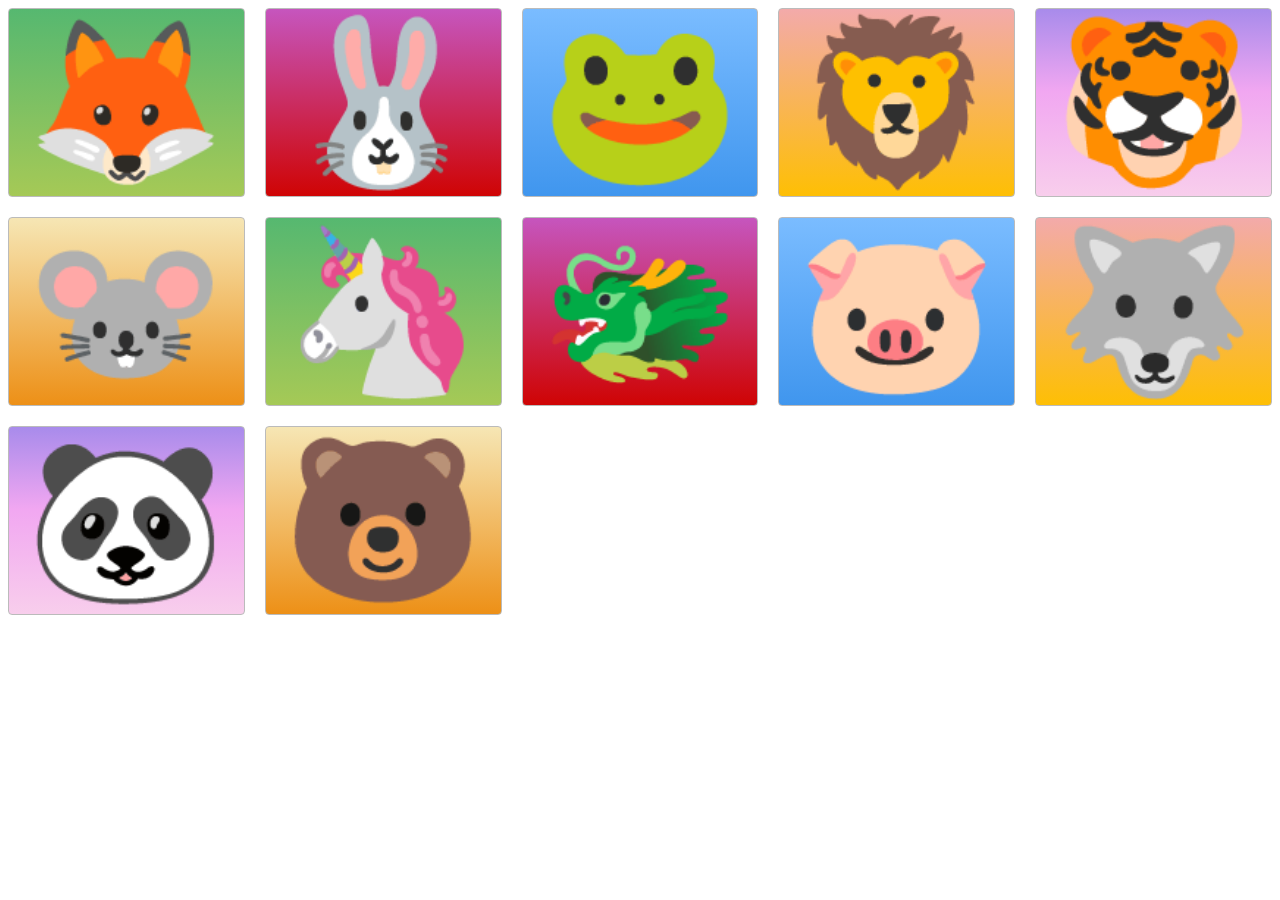
==== index.html @ 3f990135 "emojis are here" ====
<!DOCTYPE html>
<html>
<head>
  <!-- the below meta tag is default in most modern browsers. however if you have an
  older browser, the emojis may not show up properly. In which case you need this meta
  tag. Read more here: https://teamtreehouse.com/community/meta-charsetutf8-what-does-this-mean-or-what-does-it-do-i-deleted-it-from-the-code-and-nothing-changed -->
  <meta charset="utf-8" >  
  <title>Grid Master</title>
  <link rel="stylesheet" type="text/css" href="./style.css">
</head>
<body>
  <div class="container">
      <div class="zone green">🦊</div>
      <div class="zone red">🐰</div>
      <div class="zone blue">🐸</div>
      <div class="zone yellow">🦁</div>
      <div class="zone purple">🐯</div>
      <div class="zone brown">🐭</div>
      <div class="zone green">🦄</div>
      <div class="zone red">🐲</div>
      <div class="zone blue">🐷</div>
      <div class="zone yellow">🐺</div>
      <div class="zone purple">🐼</div>
      <div class="zone brown">🐻</div>
  </div>
</body>
</html>
---- style.css ----
.container {
    display: grid;
    gap: 20px;
    /* grid-template-columns: repeat(3, 1fr); */
    grid-template-columns: repeat(auto-fill, minmax(220px, 1fr));

    /* grid-template-rows: 1fr 2fr 3fr 4.5fr; */
    grid-template-rows: 1fr;
}
/*rows is horizontal. columns is vertical*/
.zone {
    cursor:pointer;
    /* display:block; */
    text-align: center;
    font-size:10em;
    border-radius:4px;
    border:1px solid #bbb;
    transition: all 0.3s linear;
}

.zone:hover {
    -webkit-box-shadow:rgba(0,0,0,0.8) 0px 5px 15px, inset rgba(0,0,0,0.15) 0px -10px 20px;
    -moz-box-shadow:rgba(0,0,0,0.8) 0px 5px 15px, inset rgba(0,0,0,0.15) 0px -10px 20px;
    -o-box-shadow:rgba(0,0,0,0.8) 0px 5px 15px, inset rgba(0,0,0,0.15) 0px -10px 20px;
    box-shadow:rgba(0,0,0,0.8) 0px 5px 15px, inset rgba(0,0,0,0.15) 0px -10px 20px;
}


/*https://paulund.co.uk/how-to-create-shiny-css-buttons*/
/***********************************************************************
 *  Green Background
 **********************************************************************/
.green{
    background: #56B870; /* Old browsers */
    background: -moz-linear-gradient(top, #56B870 0%, #a5c956 100%); /* FF3.6+ */
    background: -webkit-gradient(linear, left top, left bottom, color-stop(0%,#56B870), color-stop(100%,#a5c956)); /* Chrome,Safari4+ */
    background: -webkit-linear-gradient(top, #56B870 0%,#a5c956 100%); /* Chrome10+,Safari5.1+ */
    background: -o-linear-gradient(top, #56B870 0%,#a5c956 100%); /* Opera 11.10+ */
    background: -ms-linear-gradient(top, #56B870 0%,#a5c956 100%); /* IE10+ */
    background: linear-gradient(top, #56B870 0%,#a5c956 100%); /* W3C */
}

/***********************************************************************
 *  Red Background
 **********************************************************************/
.red{
    background: #C655BE; /* Old browsers */
    background: -moz-linear-gradient(top, #C655BE 0%, #cf0404 100%); /* FF3.6+ */
    background: -webkit-gradient(linear, left top, left bottom, color-stop(0%,#C655BE), color-stop(100%,#cf0404)); /* Chrome,Safari4+ */
    background: -webkit-linear-gradient(top, #C655BE 0%,#cf0404 100%); /* Chrome10+,Safari5.1+ */
    background: -o-linear-gradient(top, #C655BE 0%,#cf0404 100%); /* Opera 11.10+ */
    background: -ms-linear-gradient(top, #C655BE 0%,#cf0404 100%); /* IE10+ */
    background: linear-gradient(top, #C655BE 0%,#cf0404 100%); /* W3C */
}

/***********************************************************************
 *  Yellow Background
 **********************************************************************/
.yellow{
    background: #F3AAAA; /* Old browsers */
    background: -moz-linear-gradient(top, #F3AAAA 0%, #febf04 100%); /* FF3.6+ */
    background: -webkit-gradient(linear, left top, left bottom, color-stop(0%,#F3AAAA), color-stop(100%,#febf04)); /* Chrome,Safari4+ */
    background: -webkit-linear-gradient(top, #F3AAAA 0%,#febf04 100%); /* Chrome10+,Safari5.1+ */
    background: -o-linear-gradient(top, #F3AAAA 0%,#febf04 100%); /* Opera 11.10+ */
    background: -ms-linear-gradient(top, #F3AAAA 0%,#febf04 100%); /* IE10+ */
    background: linear-gradient(top, #F3AAAA 0%,#febf04 100%); /* W3C */
}

/***********************************************************************
 *  Blue Background
 **********************************************************************/
.blue{
    background: #7abcff; /* Old browsers */
    background: -moz-linear-gradient(top, #7abcff 0%, #60abf8 44%, #4096ee 100%); /* FF3.6+ */
    background: -webkit-gradient(linear, left top, left bottom, color-stop(0%,#7abcff), color-stop(44%,#60abf8), color-stop(100%,#4096ee)); /* Chrome,Safari4+ */
    background: -webkit-linear-gradient(top, #7abcff 0%,#60abf8 44%,#4096ee 100%); /* Chrome10+,Safari5.1+ */
    background: -o-linear-gradient(top, #7abcff 0%,#60abf8 44%,#4096ee 100%); /* Opera 11.10+ */
    background: -ms-linear-gradient(top, #7abcff 0%,#60abf8 44%,#4096ee 100%); /* IE10+ */
    background: linear-gradient(top, #7abcff 0%,#60abf8 44%,#4096ee 100%); /* W3C */
}

/***********************************************************************
 *  Purple Background
 **********************************************************************/
.purple {
    background: #A88BEB; /* Old browsers */
    background: -moz-linear-gradient(top, #A88BEB 0%, #F1A7F1 44%, #F8CEEC 100%); /* FF3.6+ */
    background: -webkit-gradient(linear, left top, left bottom, color-stop(0%,#A88BEB), color-stop(44%,#F1A7F1), color-stop(100%,#F8CEEC)); /* Chrome,Safari4+ */
    background: -webkit-linear-gradient(top, #A88BEB 0%,#F1A7F1 44%,#F8CEEC 100%); /* Chrome10+,Safari5.1+ */
    background: -o-linear-gradient(top, #A88BEB 0%,#F1A7F1 44%,#F8CEEC 100%); /* Opera 11.10+ */
    background: -ms-linear-gradient(top, #A88BEB 0%,#F1A7F1 44%,#F8CEEC 100%); /* IE10+ */
    background: linear-gradient(top, #A88BEB 0%,#F1A7F1 44%,#F8CEEC 100%); /* W3C */
}

/***********************************************************************
 *  Brown Background
 **********************************************************************/
.brown {
    background: #f6e6b4; /* Old browsers */
    background: -moz-linear-gradient(top, #f6e6b4 0%, #ed9017 100%); /* FF3.6+ */
    background: -webkit-gradient(linear, left top, left bottom, color-stop(0%,#f6e6b4), color-stop(100%,#ed9017)); /* Chrome,Safari4+ */
    background: -webkit-linear-gradient(top, #f6e6b4 0%,#ed9017 100%); /* Chrome10+,Safari5.1+ */
    background: -o-linear-gradient(top, #f6e6b4 0%,#ed9017 100%); /* Opera 11.10+ */
    background: -ms-linear-gradient(top, #f6e6b4 0%,#ed9017 100%); /* IE10+ */
    background: linear-gradient(top, #f6e6b4 0%,#ed9017 100%); /* W3C */
    filter: progid:DXImageTransform.Microsoft.gradient( startColorstr='#f6e6b4', endColorstr='#ed9017',GradientType=0 ); /* IE6-9 */
}
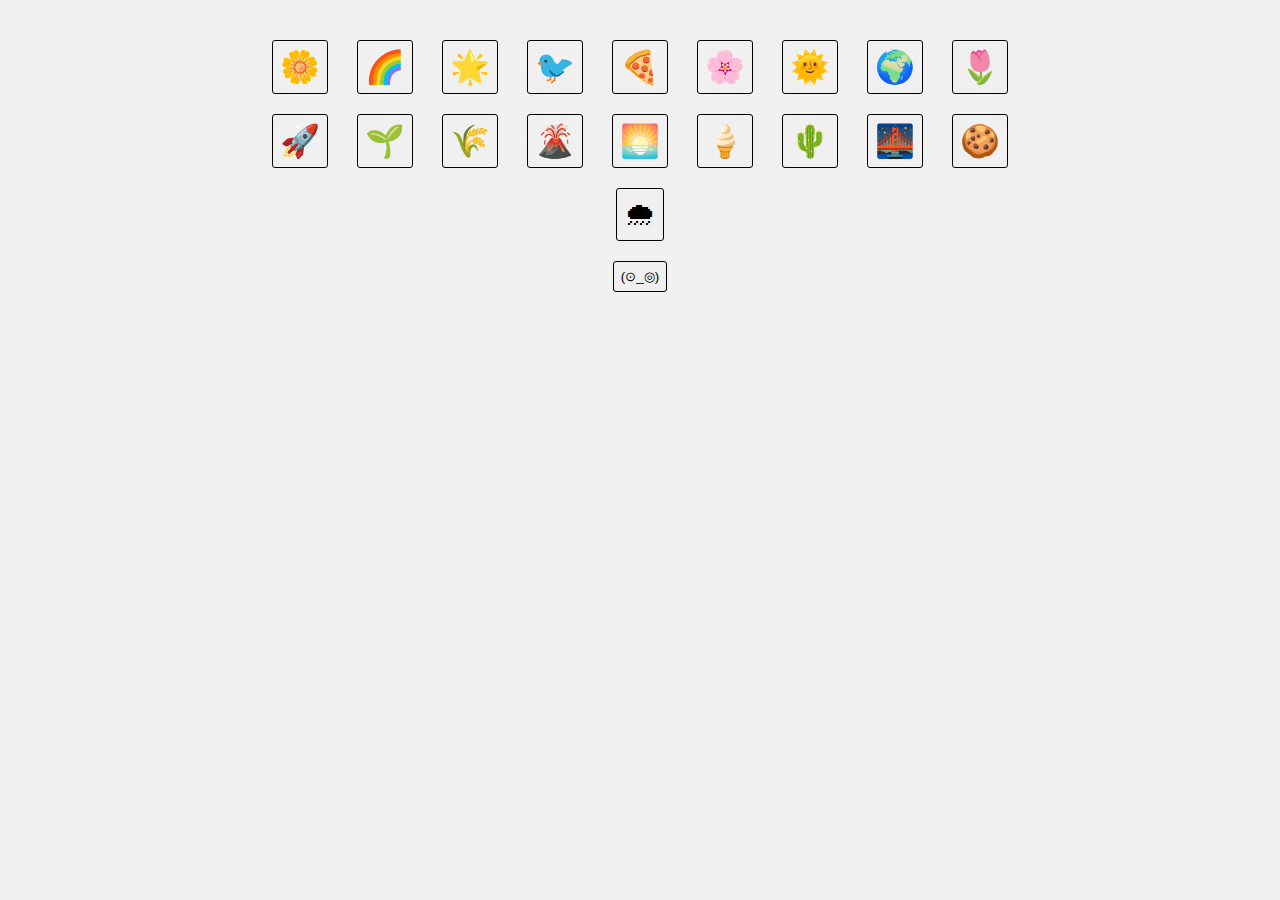
==== commit 0cb23024: "update project" ====
--- a/index.html
+++ b/index.html
@@ -1,27 +1,39 @@
 <!DOCTYPE html>
-<html>
+<html lang="en">
 <head>
-  <!-- the below meta tag is default in most modern browsers. however if you have an
-  older browser, the emojis may not show up properly. In which case you need this meta
-  tag. Read more here: https://teamtreehouse.com/community/meta-charsetutf8-what-does-this-mean-or-what-does-it-do-i-deleted-it-from-the-code-and-nothing-changed -->
-  <meta charset="utf-8" >  
-  <title>Grid Master</title>
-  <link rel="stylesheet" type="text/css" href="./style.css">
+    <meta charset="UTF-8">
+    <meta name="viewport" content="width=device-width, initial-scale=1.0">
+    <title>Emoji Poems</title>
+    <link rel="stylesheet" href="styles.css">
 </head>
 <body>
-  <div class="container">
-      <div class="zone green">🦊</div>
-      <div class="zone red">🐰</div>
-      <div class="zone blue">🐸</div>
-      <div class="zone yellow">🦁</div>
-      <div class="zone purple">🐯</div>
-      <div class="zone brown">🐭</div>
-      <div class="zone green">🦄</div>
-      <div class="zone red">🐲</div>
-      <div class="zone blue">🐷</div>
-      <div class="zone yellow">🐺</div>
-      <div class="zone purple">🐼</div>
-      <div class="zone brown">🐻</div>
-  </div>
+    <div class="emoji-list">
+        <div class="emoji-container" data-emoji="🌼">🌼</div>
+        <div class="emoji-container" data-emoji="🌈">🌈</div>
+        <div class="emoji-container" data-emoji="🌟">🌟</div>
+        <div class="emoji-container" data-emoji="🐦">🐦</div>
+        <div class="emoji-container" data-emoji="🍕">🍕</div>
+        <div class="emoji-container" data-emoji="🌸">🌸</div>
+        <div class="emoji-container" data-emoji="🌞">🌞</div>
+        <div class="emoji-container" data-emoji="🌍">🌍</div>
+        <div class="emoji-container" data-emoji="🌷">🌷</div>
+        <div class="emoji-container" data-emoji="🚀">🚀</div>
+        <div class="emoji-container" data-emoji="🌱">🌱</div>
+        <div class="emoji-container" data-emoji="🌾">🌾</div>
+        <div class="emoji-container" data-emoji="🌋">🌋</div>
+        <div class="emoji-container" data-emoji="🌅">🌅</div>
+        <div class="emoji-container" data-emoji="🍦">🍦</div>
+        <div class="emoji-container" data-emoji="🌵">🌵</div>
+        <div class="emoji-container" data-emoji="🌉">🌉</div>
+       <div class="emoji-container" data-emoji="🍪">🍪</div>
+       <div class="emoji-container" data-emoji="🌧">🌧</div>
+       <br>
+       <button class="emoji-container" onclick="window.location.href = './emojis/emojis.html';">(⁠⊙⁠_⁠◎⁠)</button>
+    </div>
+    <div class="poem-container">
+        <p id="poem"></p>
+        <button id="back-button" style="display: none">┐⁠(⁠￣⁠ヘ⁠￣⁠)⁠┌</button>
+    </div>
+    <script src="script.js"></script>
 </body>
-</html>+</html>
--- a/styles.css
+++ b/styles.css
@@ -0,0 +1,70 @@
+body {
+    font-family: Arial, sans-serif;
+    text-align: center;
+    background-color: #f0f0f0;
+}
+
+.emoji-list {
+    margin: auto;
+    width: 60%;
+    margin-top: 30px;
+    font-size: 2em;
+}
+
+.emoji-container {
+    border: 0.5px solid black;
+    padding: 7px;
+    border-radius: 3px;
+    cursor: pointer;
+    display: inline-block;
+    margin: 10px;
+    transition: transform 0.3s ease, opacity 0.3s ease;
+}
+
+.emoji-container:hover {
+    -webkit-transform: scale(1.2);
+    -ms-transform: scale(1.2);
+    transform: scale(1.2);
+    transition: -webkit-transform 0.3s ease, -ms-transform 0.3s ease, transform 0.3s ease, opacity 0.3s ease;
+    cursor: grab;
+}
+
+.poem-container {
+    margin: auto;
+    width: 45%;
+    margin-top: -45px;
+}
+
+#poem {
+  border: 0.5px solid black;
+  border-radius: 3px;
+  padding: 10px;
+  margin-top: 90px;
+  font-size: arial;
+  font-variant: small-caps;
+  text-align-last: center;
+  font-style: italic;
+  font-size: 20px;
+  opacity: 0; /* Start with opacity set to 0 */
+  transition: opacity 0.3s ease; /* Add a transition for opacity */
+}
+
+
+#back-button {
+    padding: 9px;
+    cursor: pointer;
+}
+
+/* for mobile devices*/
+
+@media only screen and (max-width: 600px) {
+    .emoji-list {
+        margin: 0;
+        width: 100%;
+    }
+    .poem-container {
+        margin: 0;
+        width: 100%;
+        margin-top: -45px;
+    }
+}